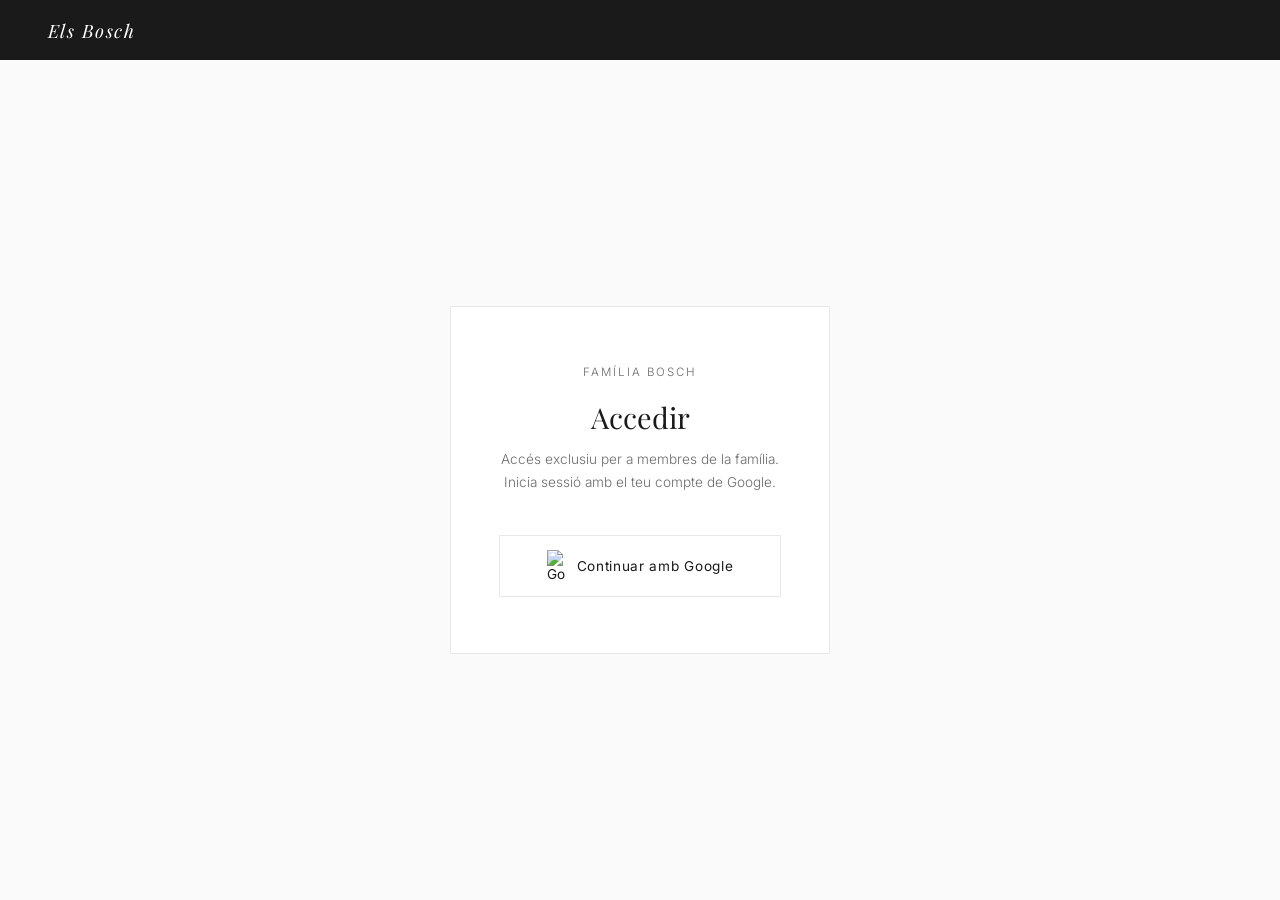
==== login.html @ 1d8360bd "Inicial: web família Els Bosch amb galeria Pilà Masó" ====
<!DOCTYPE html>
<html lang="ca">
<head>
  <meta charset="UTF-8" />
  <meta name="viewport" content="width=device-width, initial-scale=1.0" />
  <title>Accedir · Els Bosch</title>
  <link rel="stylesheet" href="css/style.css" />
</head>
<body>

  <nav>
    <a class="nav-logo" href="index.html">Els Bosch</a>
    <ul class="nav-links"></ul>
    <div class="nav-dreta"></div>
  </nav>

  <div class="login-container">
    <div class="login-box">
      <p class="etiqueta">Família Bosch</p>
      <h1>Accedir</h1>
      <p>Accés exclusiu per a membres de la família. Inicia sessió amb el teu compte de Google.</p>

      <div id="missatge-error" class="missatge-error" style="display:none;"></div>

      <button class="btn-google" onclick="loginGoogle()">
        <img src="https://www.google.com/favicon.ico" alt="Google" />
        Continuar amb Google
      </button>
    </div>
  </div>

  <script src="https://cdn.jsdelivr.net/npm/@supabase/supabase-js@2"></script>
  <script>const supabaseJs = supabase; </script>
  <script src="js/config.js"></script>
  <script src="js/auth.js"></script>
  <script>
    // Si ja ha iniciat sessió, redirigir
    supabase.auth.getSession().then(({ data: { session } }) => {
      if (session) window.location.href = 'index.html';
    });

    async function loginGoogle() {
      const { error } = await supabase.auth.signInWithOAuth({
        provider: 'google',
        options: { redirectTo: window.location.origin + '/index.html' }
      });
      if (error) {
        document.getElementById('missatge-error').style.display = 'block';
        document.getElementById('missatge-error').textContent = error.message;
      }
    }
  </script>
</body>
</html>
---- css/style.css ----
@import url('https://fonts.googleapis.com/css2?family=Playfair+Display:ital,wght@0,400;0,600;1,400&family=Inter:wght@300;400;500&display=swap');

:root {
  --blanc: #ffffff;
  --fons: #fafafa;
  --negre: #1a1a1a;
  --gris: #6b6b6b;
  --gris-clar: #e8e8e8;
  --gris-molt-clar: #f4f4f4;
  --accent: #8b0000;
}

* { box-sizing: border-box; margin: 0; padding: 0; }

body {
  font-family: 'Inter', sans-serif;
  background: var(--blanc);
  color: var(--negre);
  min-height: 100vh;
  font-weight: 300;
}

/* ── NAV ── */
nav {
  background: var(--negre);
  padding: 0 3rem;
  display: flex;
  align-items: center;
  justify-content: space-between;
  height: 60px;
  position: sticky;
  top: 0;
  z-index: 100;
}

.nav-logo {
  font-family: 'Playfair Display', serif;
  font-size: 1.15rem;
  color: var(--blanc);
  text-decoration: none;
  letter-spacing: 0.08em;
  font-style: italic;
}

.nav-links {
  display: flex;
  gap: 2.5rem;
  list-style: none;
  align-items: center;
}

.nav-links a {
  text-decoration: none;
  color: rgba(255,255,255,0.65);
  font-size: 0.78rem;
  letter-spacing: 0.1em;
  text-transform: uppercase;
  transition: color 0.2s;
  font-weight: 400;
}

.nav-links a:hover,
.nav-links a.actiu { color: var(--blanc); }

.nav-dreta {
  display: flex;
  align-items: center;
  gap: 1rem;
}

.nav-user-nom {
  font-size: 0.78rem;
  color: rgba(255,255,255,0.65);
  letter-spacing: 0.05em;
}

.nav-user-img {
  width: 30px;
  height: 30px;
  border-radius: 50%;
  object-fit: cover;
  opacity: 0.85;
}

.btn-nav {
  background: none;
  border: 1px solid rgba(255,255,255,0.25);
  padding: 0.3rem 0.8rem;
  border-radius: 2px;
  cursor: pointer;
  font-size: 0.72rem;
  color: rgba(255,255,255,0.65);
  letter-spacing: 0.08em;
  text-transform: uppercase;
  transition: all 0.2s;
}
.btn-nav:hover { border-color: rgba(255,255,255,0.7); color: var(--blanc); }

/* ── HERO HOME ── */
.hero {
  padding: 6rem 3rem 5rem;
  max-width: 700px;
}

.hero-etiqueta {
  font-size: 0.72rem;
  letter-spacing: 0.18em;
  text-transform: uppercase;
  color: var(--gris);
  margin-bottom: 1.5rem;
}

.hero h1 {
  font-family: 'Playfair Display', serif;
  font-size: 3.2rem;
  font-weight: 400;
  line-height: 1.2;
  margin-bottom: 1.5rem;
  color: var(--negre);
}

.hero p {
  font-size: 1rem;
  color: var(--gris);
  line-height: 1.8;
  max-width: 480px;
}

/* ── SECCIONS HOME ── */
.seccions-grid {
  display: grid;
  grid-template-columns: repeat(auto-fit, minmax(280px, 1fr));
  border-top: 1px solid var(--gris-clar);
  margin: 0 3rem 6rem;
}

.seccio-item {
  padding: 2.5rem 2rem 2.5rem 0;
  border-right: 1px solid var(--gris-clar);
  text-decoration: none;
  color: var(--negre);
  transition: background 0.2s;
  display: block;
}
.seccio-item:first-child { padding-left: 0; }
.seccio-item:last-child { border-right: none; }
.seccio-item:hover { background: var(--gris-molt-clar); }

.seccio-item .num {
  font-size: 0.72rem;
  letter-spacing: 0.12em;
  color: var(--gris);
  margin-bottom: 1rem;
  font-weight: 400;
}

.seccio-item h2 {
  font-family: 'Playfair Display', serif;
  font-size: 1.3rem;
  font-weight: 400;
  margin-bottom: 0.75rem;
}

.seccio-item p {
  font-size: 0.85rem;
  color: var(--gris);
  line-height: 1.7;
}

/* ── CAPÇALERA GALERIA ── */
.galeria-cap {
  padding: 4rem 3rem 0;
  border-bottom: 1px solid var(--gris-clar);
  margin-bottom: 0;
}

.galeria-cap-top {
  display: flex;
  justify-content: space-between;
  align-items: flex-end;
  padding-bottom: 2rem;
}

.galeria-cap h1 {
  font-family: 'Playfair Display', serif;
  font-size: 2.2rem;
  font-weight: 400;
}

.galeria-cap .subtitol {
  font-size: 0.85rem;
  color: var(--gris);
  margin-top: 0.4rem;
}

.galeria-recompte {
  font-size: 0.8rem;
  color: var(--gris);
  letter-spacing: 0.05em;
}

/* ── FILTRES ── */
.filtres {
  display: flex;
  gap: 0;
  overflow-x: auto;
  padding: 0;
}

.filtre-btn {
  background: none;
  border: none;
  border-bottom: 2px solid transparent;
  padding: 1rem 1.5rem;
  cursor: pointer;
  font-size: 0.78rem;
  color: var(--gris);
  letter-spacing: 0.08em;
  text-transform: uppercase;
  white-space: nowrap;
  transition: all 0.2s;
  font-family: 'Inter', sans-serif;
  font-weight: 400;
}

.filtre-btn:hover { color: var(--negre); }
.filtre-btn.actiu { color: var(--negre); border-bottom-color: var(--negre); }

/* ── GRID GALERIA ── */
.galeria-cos {
  padding: 3rem;
}

.galeria-grid {
  display: grid;
  grid-template-columns: repeat(3, 1fr);
  gap: 3rem 2rem;
}

.pintura-card {
  cursor: pointer;
  text-decoration: none;
  color: var(--negre);
  display: block;
}

.pintura-card-img {
  width: 100%;
  aspect-ratio: 4/3;
  object-fit: cover;
  display: block;
  background: var(--gris-molt-clar);
  margin-bottom: 1rem;
  transition: opacity 0.2s;
}

.pintura-card:hover .pintura-card-img { opacity: 0.85; }

.pintura-card h3 {
  font-family: 'Playfair Display', serif;
  font-size: 1rem;
  font-weight: 400;
  margin-bottom: 0.25rem;
}

.pintura-card .meta {
  font-size: 0.78rem;
  color: var(--gris);
  line-height: 1.6;
}

/* ── PÀGINA OBRA INDIVIDUAL ── */
.obra-container {
  display: grid;
  grid-template-columns: 1fr 420px;
  min-height: calc(100vh - 60px);
}

.obra-imatge-zona {
  background: var(--fons);
  display: flex;
  align-items: center;
  justify-content: center;
  padding: 3rem;
  position: sticky;
  top: 60px;
  height: calc(100vh - 60px);
}

.obra-imatge-zona img {
  max-width: 100%;
  max-height: 100%;
  object-fit: contain;
  box-shadow: 0 8px 40px rgba(0,0,0,0.12);
}

.obra-info {
  padding: 4rem 3rem;
  border-left: 1px solid var(--gris-clar);
  overflow-y: auto;
}

.obra-info .etiqueta {
  font-size: 0.72rem;
  letter-spacing: 0.15em;
  text-transform: uppercase;
  color: var(--gris);
  margin-bottom: 0.75rem;
}

.obra-info h1 {
  font-family: 'Playfair Display', serif;
  font-size: 1.8rem;
  font-weight: 400;
  line-height: 1.3;
  margin-bottom: 2rem;
}

.obra-metadades {
  display: flex;
  flex-direction: column;
  gap: 1rem;
  padding: 1.5rem 0;
  border-top: 1px solid var(--gris-clar);
  border-bottom: 1px solid var(--gris-clar);
  margin-bottom: 2rem;
}

.obra-metadada label {
  font-size: 0.7rem;
  letter-spacing: 0.12em;
  text-transform: uppercase;
  color: var(--gris);
  display: block;
  margin-bottom: 0.2rem;
}

.obra-metadada span {
  font-size: 0.9rem;
  color: var(--negre);
}

.obra-descripcio {
  font-size: 0.9rem;
  color: var(--gris);
  line-height: 1.9;
}

.obra-nav {
  display: flex;
  justify-content: space-between;
  margin-top: 3rem;
  padding-top: 2rem;
  border-top: 1px solid var(--gris-clar);
}

.obra-nav a {
  font-size: 0.78rem;
  color: var(--gris);
  text-decoration: none;
  letter-spacing: 0.05em;
  transition: color 0.2s;
}
.obra-nav a:hover { color: var(--negre); }

.btn-editar {
  display: inline-block;
  margin-top: 1.5rem;
  font-size: 0.75rem;
  letter-spacing: 0.1em;
  text-transform: uppercase;
  color: var(--gris);
  border: 1px solid var(--gris-clar);
  padding: 0.5rem 1.2rem;
  text-decoration: none;
  cursor: pointer;
  background: none;
  font-family: inherit;
  transition: all 0.2s;
}
.btn-editar:hover { border-color: var(--negre); color: var(--negre); }

/* ── LOGIN ── */
.login-container {
  display: flex;
  align-items: center;
  justify-content: center;
  min-height: calc(100vh - 60px);
  background: var(--fons);
}

.login-box {
  background: var(--blanc);
  padding: 3.5rem 3rem;
  text-align: center;
  max-width: 380px;
  width: 100%;
  border: 1px solid var(--gris-clar);
}

.login-box .etiqueta {
  font-size: 0.72rem;
  letter-spacing: 0.18em;
  text-transform: uppercase;
  color: var(--gris);
  margin-bottom: 1rem;
}

.login-box h1 {
  font-family: 'Playfair Display', serif;
  font-size: 1.8rem;
  font-weight: 400;
  margin-bottom: 0.75rem;
}

.login-box p {
  color: var(--gris);
  font-size: 0.85rem;
  margin-bottom: 2.5rem;
  line-height: 1.7;
}

.btn-google {
  display: flex;
  align-items: center;
  justify-content: center;
  gap: 0.75rem;
  width: 100%;
  padding: 0.9rem 1.5rem;
  background: var(--blanc);
  border: 1px solid var(--gris-clar);
  cursor: pointer;
  font-size: 0.85rem;
  color: var(--negre);
  font-family: 'Inter', sans-serif;
  letter-spacing: 0.05em;
  transition: border-color 0.2s, box-shadow 0.2s;
}
.btn-google:hover { border-color: #aaa; box-shadow: 0 2px 8px rgba(0,0,0,0.06); }
.btn-google img { width: 18px; }

/* ── ADMIN ── */
.admin-layout {
  display: grid;
  grid-template-columns: 220px 1fr;
  min-height: calc(100vh - 60px);
}

.admin-sidebar {
  border-right: 1px solid var(--gris-clar);
  padding: 2rem 0;
}

.admin-sidebar h2 {
  font-size: 0.7rem;
  letter-spacing: 0.15em;
  text-transform: uppercase;
  color: var(--gris);
  padding: 0 1.5rem;
  margin-bottom: 1rem;
}

.sidebar-link {
  display: block;
  padding: 0.65rem 1.5rem;
  font-size: 0.85rem;
  color: var(--gris);
  text-decoration: none;
  cursor: pointer;
  border-left: 2px solid transparent;
  transition: all 0.15s;
  background: none;
  border-top: none;
  border-right: none;
  border-bottom: none;
  width: 100%;
  text-align: left;
  font-family: inherit;
}
.sidebar-link:hover { color: var(--negre); }
.sidebar-link.actiu { color: var(--negre); border-left-color: var(--negre); background: var(--gris-molt-clar); }

.admin-main {
  padding: 3rem;
  background: var(--fons);
}

.admin-main h2 {
  font-family: 'Playfair Display', serif;
  font-size: 1.5rem;
  font-weight: 400;
  margin-bottom: 2rem;
}

/* ── FORMULARI ── */
.form-grup {
  margin-bottom: 1.5rem;
}

.form-grup label {
  display: block;
  font-size: 0.72rem;
  letter-spacing: 0.12em;
  text-transform: uppercase;
  color: var(--gris);
  margin-bottom: 0.5rem;
}

.form-grup input,
.form-grup textarea,
.form-grup select {
  width: 100%;
  padding: 0.7rem 0.9rem;
  border: 1px solid var(--gris-clar);
  font-size: 0.9rem;
  font-family: 'Inter', sans-serif;
  font-weight: 300;
  background: var(--blanc);
  color: var(--negre);
  transition: border-color 0.2s;
  border-radius: 0;
  -webkit-appearance: none;
}

.form-grup input:focus,
.form-grup textarea:focus,
.form-grup select:focus {
  outline: none;
  border-color: var(--negre);
}

.form-grup textarea { resize: vertical; min-height: 120px; }

.zona-upload {
  border: 1px dashed var(--gris-clar);
  padding: 2.5rem;
  text-align: center;
  cursor: pointer;
  transition: border-color 0.2s;
  background: var(--blanc);
}
.zona-upload:hover { border-color: #aaa; }
.zona-upload p { color: var(--gris); font-size: 0.85rem; }
.zona-upload .hint { font-size: 0.75rem; color: #aaa; margin-top: 0.4rem; }

.upload-preview {
  max-width: 200px;
  max-height: 200px;
  object-fit: contain;
  margin: 1rem auto 0;
  display: block;
}

.btn-primari {
  background: var(--negre);
  color: var(--blanc);
  border: none;
  padding: 0.8rem 2.5rem;
  cursor: pointer;
  font-size: 0.8rem;
  font-family: 'Inter', sans-serif;
  letter-spacing: 0.1em;
  text-transform: uppercase;
  transition: opacity 0.2s;
}
.btn-primari:hover { opacity: 0.8; }
.btn-primari:disabled { opacity: 0.4; cursor: not-allowed; }

.btn-secundari {
  background: none;
  color: var(--negre);
  border: 1px solid var(--gris-clar);
  padding: 0.8rem 2rem;
  cursor: pointer;
  font-size: 0.8rem;
  font-family: 'Inter', sans-serif;
  letter-spacing: 0.1em;
  text-transform: uppercase;
  transition: border-color 0.2s;
}
.btn-secundari:hover { border-color: var(--negre); }

/* ── TAULA USUARIS ── */
.taula {
  width: 100%;
  border-collapse: collapse;
  background: var(--blanc);
  font-size: 0.85rem;
}

.taula th {
  text-align: left;
  font-size: 0.7rem;
  letter-spacing: 0.12em;
  text-transform: uppercase;
  color: var(--gris);
  padding: 0.75rem 1rem;
  border-bottom: 1px solid var(--gris-clar);
  font-weight: 400;
}

.taula td {
  padding: 1rem;
  border-bottom: 1px solid var(--gris-molt-clar);
  vertical-align: middle;
}

.badge-rol {
  display: inline-block;
  padding: 0.2rem 0.6rem;
  font-size: 0.68rem;
  letter-spacing: 0.08em;
  text-transform: uppercase;
  border: 1px solid var(--gris-clar);
  color: var(--gris);
}

select.rol-select {
  border: 1px solid var(--gris-clar);
  padding: 0.3rem 0.5rem;
  font-size: 0.8rem;
  font-family: inherit;
  background: var(--blanc);
  cursor: pointer;
}

/* ── UTILITATS ── */
.spinner {
  border: 2px solid var(--gris-clar);
  border-top-color: var(--negre);
  border-radius: 50%;
  width: 32px;
  height: 32px;
  animation: gir 0.7s linear infinite;
  margin: 4rem auto;
}
@keyframes gir { to { transform: rotate(360deg); } }

.buit {
  text-align: center;
  padding: 5rem 2rem;
  color: var(--gris);
  font-size: 0.9rem;
}

.missatge-ok {
  background: #f0f7f0;
  border: 1px solid #c8e0c8;
  color: #2d5a2d;
  padding: 0.75rem 1rem;
  font-size: 0.85rem;
  margin-bottom: 1.5rem;
}

.missatge-error {
  background: #fdf0f0;
  border: 1px solid #e0c8c8;
  color: #5a2d2d;
  padding: 0.75rem 1rem;
  font-size: 0.85rem;
  margin-bottom: 1.5rem;
}

/* ── RESPONSIVE ── */
@media (max-width: 900px) {
  .galeria-grid { grid-template-columns: repeat(2, 1fr); }
  .obra-container { grid-template-columns: 1fr; }
  .obra-imatge-zona { position: relative; height: auto; top: 0; }
  nav { padding: 0 1.5rem; }
  .hero { padding: 3rem 1.5rem; }
  .seccions-grid { margin: 0 1.5rem 3rem; }
  .galeria-cap, .galeria-cos { padding-left: 1.5rem; padding-right: 1.5rem; }
}

@media (max-width: 600px) {
  .galeria-grid { grid-template-columns: 1fr; }
  .nav-links { display: none; }
  .hero h1 { font-size: 2.2rem; }
}
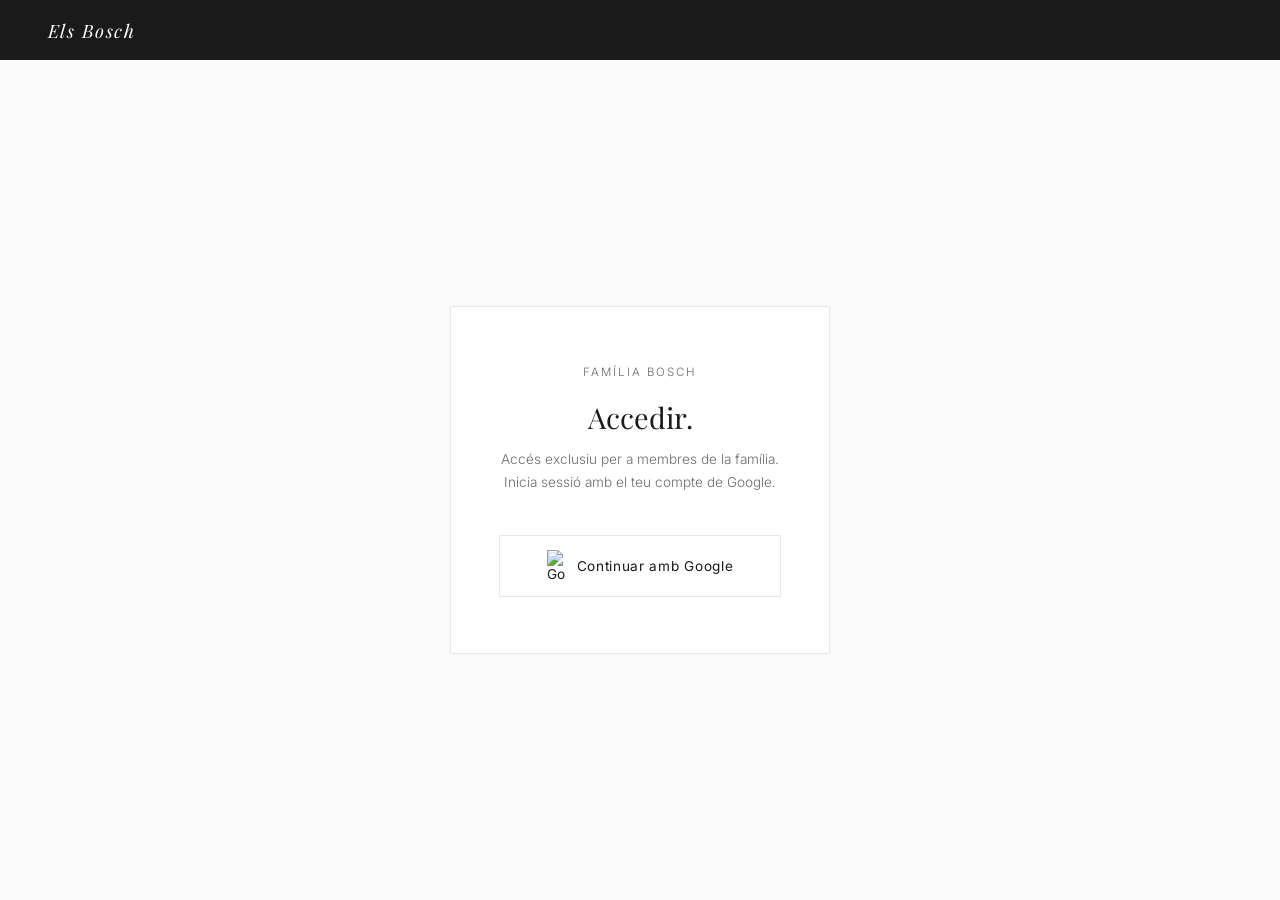
==== commit 7757ab7d: "Test: punt a Accedir per verificar deploy" ====
--- a/login.html
+++ b/login.html
@@ -17,7 +17,7 @@
   <div class="login-container">
     <div class="login-box">
       <p class="etiqueta">Família Bosch</p>
-      <h1>Accedir</h1>
+      <h1>Accedir.</h1>
       <p>Accés exclusiu per a membres de la família. Inicia sessió amb el teu compte de Google.</p>
 
       <div id="missatge-error" class="missatge-error" style="display:none;"></div>
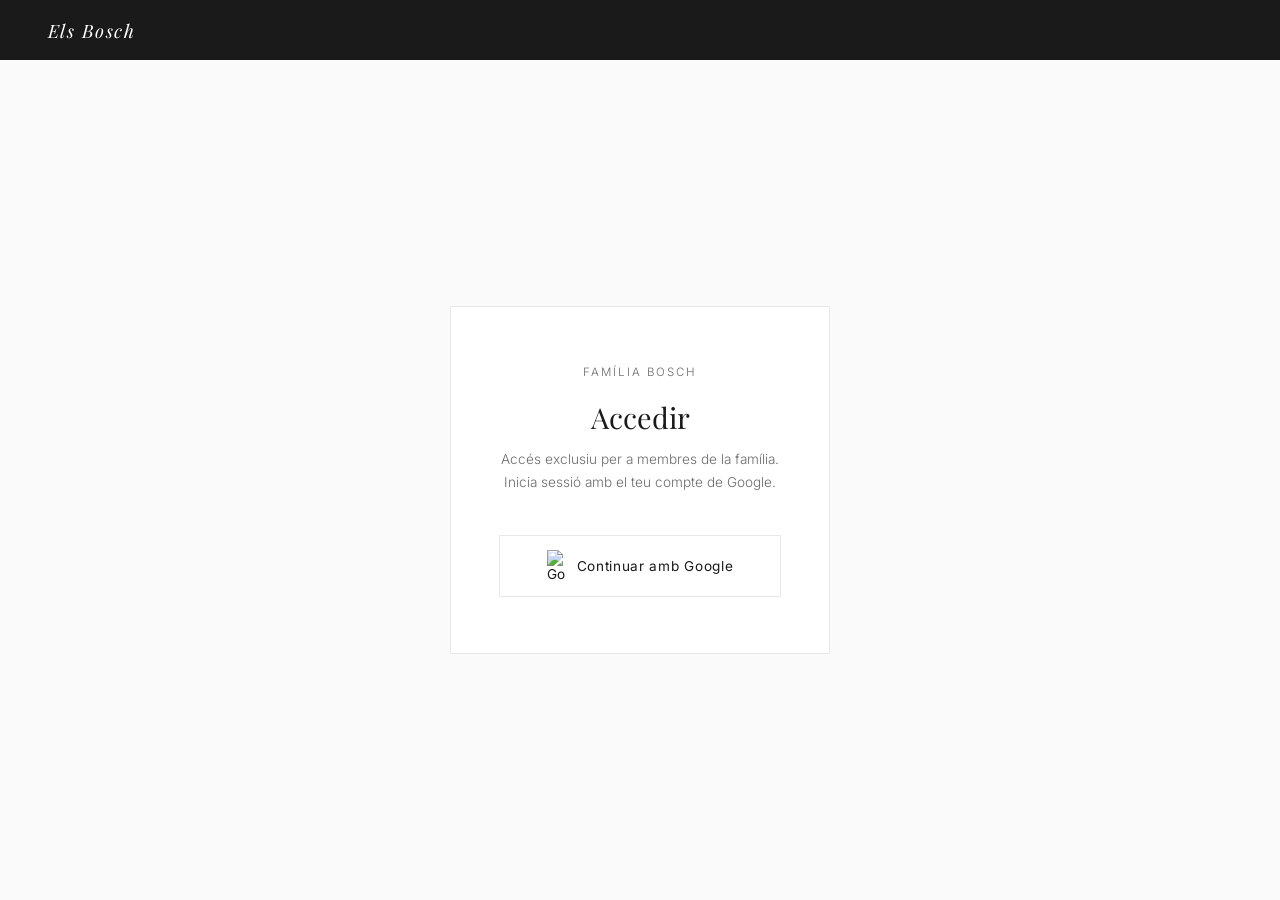
==== commit fdb21d6e: "Debug: logs al boto de login" ====
--- a/login.html
+++ b/login.html
@@ -17,7 +17,7 @@
   <div class="login-container">
     <div class="login-box">
       <p class="etiqueta">Família Bosch</p>
-      <h1>Accedir.</h1>
+      <h1>Accedir</h1>
       <p>Accés exclusiu per a membres de la família. Inicia sessió amb el teu compte de Google.</p>
 
       <div id="missatge-error" class="missatge-error" style="display:none;"></div>
@@ -40,13 +40,22 @@
     });
 
     async function loginGoogle() {
-      const { error } = await supabase.auth.signInWithOAuth({
-        provider: 'google',
-        options: { redirectTo: window.location.origin + '/index.html' }
-      });
-      if (error) {
-        document.getElementById('missatge-error').style.display = 'block';
-        document.getElementById('missatge-error').textContent = error.message;
+      console.log('loginGoogle cridat');
+      console.log('supabase:', typeof supabase, supabase);
+      console.log('supabase.auth:', typeof supabase?.auth);
+      try {
+        const { data, error } = await supabase.auth.signInWithOAuth({
+          provider: 'google',
+          options: { redirectTo: window.location.origin + '/index.html' }
+        });
+        console.log('signInWithOAuth resultat:', data, error);
+        if (error) {
+          console.error('Error OAuth:', error);
+          document.getElementById('missatge-error').style.display = 'block';
+          document.getElementById('missatge-error').textContent = error.message;
+        }
+      } catch(e) {
+        console.error('Excepció:', e);
       }
     }
   </script>
